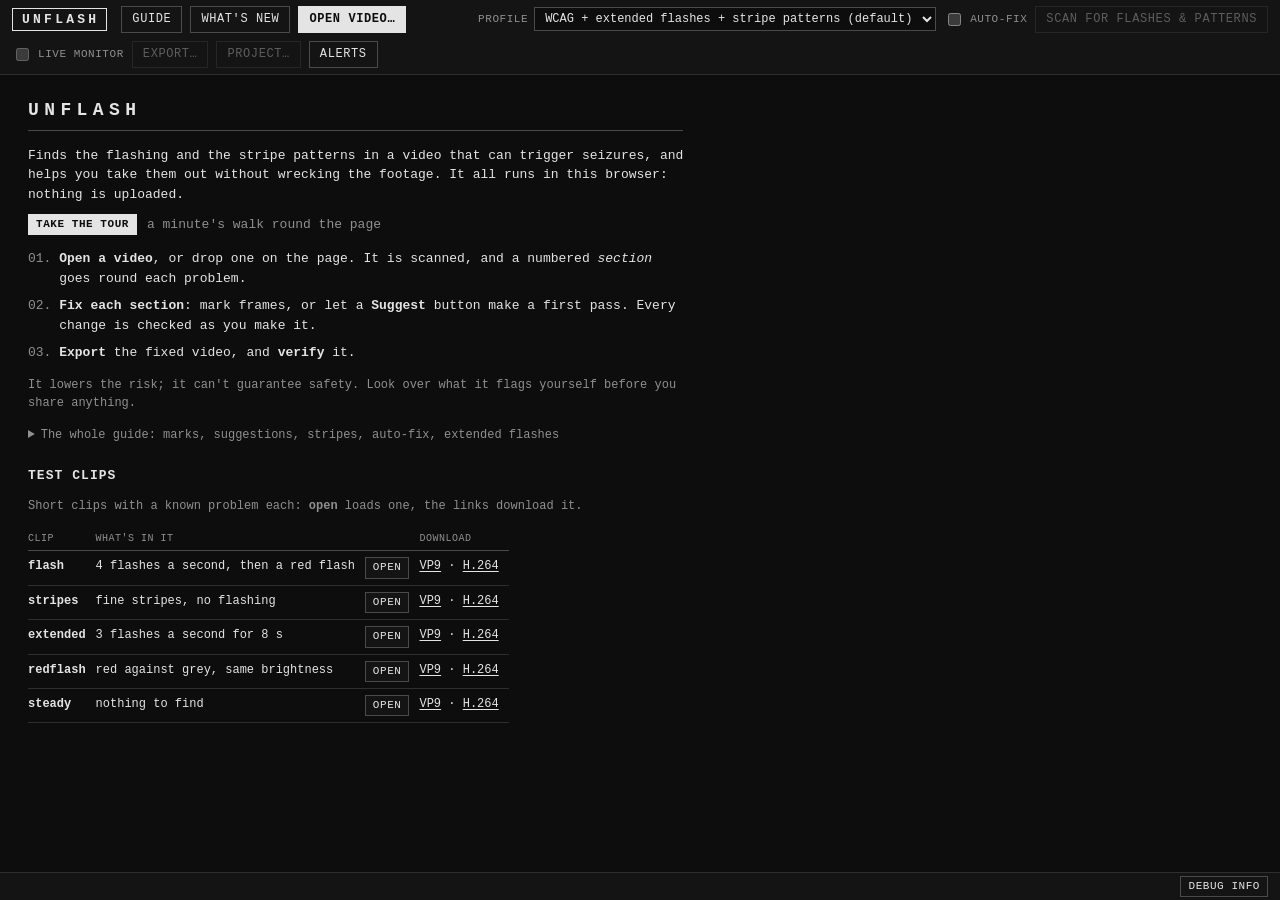
==== web/index.html @ 1942d2bd "Save as: the export's file name, and how to choose its folder Asked for a "save as", as in the origi" ====
<!DOCTYPE html>
<html lang="en">
<head>
<meta charset="utf-8">
<meta name="viewport" content="width=device-width, initial-scale=1">
<title>Unflash</title>
<link rel="icon" href="data:image/svg+xml,%3Csvg xmlns='http://www.w3.org/2000/svg' viewBox='0 0 16 16'%3E%3Crect width='16' height='16' fill='%230d0d0d'/%3E%3Cpath d='M9.5 1.5 4 9h3.5L6.5 14.5 12 7H8.5z' fill='%23e4e4e4'/%3E%3Cpath d='M2 14 14 2' stroke='%230d0d0d' stroke-width='3'/%3E%3Cpath d='M2 14 14 2' stroke='%23e4e4e4' stroke-width='1.2'/%3E%3C/svg%3E">
<link rel="stylesheet" href="style.css">
</head>
<body>
<header>
  <div class="brand" title="Unflash: WebGPU and WebAssembly">Unflash</div>
  <button id="btnHome" title="Show or hide the guide (it opens beside your work, and Esc closes it)">Guide</button>
  <button id="btnChanges" title="What has changed in Unflash, newest first">What's new<span id="changesDot" class="new-dot hidden"></span></button>
  <label class="filebtn primary"><input type="file" id="fileInput" autocomplete="off" accept="video/*,.mp4,.m4v,.mov,.mkv,.webm,.3gp">Open video…</label>
  <div id="videoInfo" class="video-info"></div>
  <div class="spacer"></div>
  <label class="profile-label">Profile
    <select id="profileSel" title="What counts as a problem. Extended flashes and hazardous stripe patterns are not WCAG failures, but they still affect some viewers.">
      <option value="wcag_ext">WCAG + extended flashes + stripe patterns (default)</option>
      <option value="wcag">Exact WCAG only</option>
      <option value="strict">Stricter than WCAG</option>
    </select>
  </label>
  <label class="toggle" title="When a video is opened: after the scan, also fix every section, export the result and check it, unattended. A starting point: it picks frames to remove by brightness alone and can drop a subtitle or an image that matters, so editing by hand gives better results."><input type="checkbox" id="autoToggle"> auto-fix</label>
  <button id="btnScan" disabled title="Decode every frame with WebCodecs and run the detector over it, as fast as the GPU goes">Scan for flashes &amp; patterns</button>
  <label class="toggle" title="Show the meter over the player: how much of the picture is flashing on the frame on screen"><input type="checkbox" id="liveToggle" disabled> live monitor</label>
  <button id="btnExport" disabled>Export…</button>
  <span class="alerts-wrap">
    <button id="btnProject" disabled title="Save the project (sections, marks, the scan) to a file, or load one">Project…</button>
    <div id="projectMenu" class="menu project-menu hidden">
      <p class="fps-note">Sections, marks and the scan are kept in this browser as you work, and come back when you open the same video here again. A project file keeps them anywhere: another browser or computer, or after this site's data is cleared.</p>
      <button id="btnProjectSave" class="small" title="Download the project as a file (JSON) you can load later">save a project file…</button>
      <label class="filebtn small" title="Load a project file saved for the open video: its sections and marks replace the ones here">load a project file…<input type="file" id="projectInput" autocomplete="off" accept=".json,application/json"></label>
      <p id="projectNote" class="fps-note"></p>
    </div>
  </span>
  <span class="alerts-wrap">
    <button id="btnAlerts" title="A beep, and if you like a system notification, when a long job (opening, scanning, preparing, exporting, verifying) finishes">Alerts</button>
    <div id="alertsMenu" class="menu alerts-menu hidden">
      <label class="toggle"><input type="checkbox" id="alertBeep"> beep when a job that ran for over</label>
      <div class="fps-row"><input type="number" id="alertAfter" min="0" max="7200" step="5"><span>seconds finishes</span></div>
      <label class="toggle"><input type="checkbox" id="alertNotify"> also a system notification while this tab is in the background</label>
      <p id="alertNote" class="fps-note"></p>
      <button id="btnAlertTest" class="small">test the beep</button>
    </div>
  </span>
</header>

<div id="banner" class="banner hidden"><div id="bannerText"></div><button id="btnCloseBanner" class="small">dismiss</button></div>

<div id="jobbar" class="jobbar hidden">
  <div class="jobname" id="jobName"></div>
  <div class="progress"><div class="bar" id="jobBar"></div></div>
  <div id="jobMsg" class="jobmsg"></div>
  <button id="btnCancelJob" class="small danger">cancel</button>
</div>

<div id="auto" class="auto hidden">
  <span class="auto-title" title="The unattended run: scan, fix every section, export, check the export">Auto-fix</span>
  <span id="autoSteps" class="auto-steps"></span>
  <span id="autoSummary" class="auto-summary"></span>
  <span class="spacer"></span>
  <a id="autoDownload" class="button primary hidden" download>Download fixed video</a>
  <button id="btnAutoStop" class="small danger hidden" title="Stop the run; every step can still be done by hand">stop</button>
  <button id="btnAutoRerun" class="small hidden" title="Scan again and redo the fixes under the current profile">run again</button>
</div>

<div id="timelineWrap" class="timeline-wrap hidden">
  <canvas id="timeline" height="64"></canvas>
  <div class="timeline-row">
    <div class="timeline-hint">Problems across the whole video: orange for general flashes, magenta for red ones, teal for stripe patterns; the thin trace is what the live monitor saw. Numbered boxes are sections; click one to open it. Drag on an empty stretch to add a section, or type times:</div>
    <span class="addsec">
      <input type="text" id="addStart" placeholder="start (e.g. 1:23.5)" size="12">
      <input type="text" id="addEnd" placeholder="end" size="12">
      <button id="btnAddSection" class="small">add section</button>
    </span>
  </div>
</div>

<main>
  <aside id="sections" class="hidden">
    <div class="side-head">
      <h2>Sections</h2>
      <button id="btnPrepareAll" class="small" title="Prepare every section that isn't prepared yet">prepare all</button>
      <button id="btnCheckAll" class="small" title="Re-run the instant check on every prepared section">check all</button>
      <button id="btnDeleteAll" class="small danger" title="Delete every section, including their marks">delete all</button>
    </div>
    <div id="sectionList" class="section-list"></div>
  </aside>

  <section id="stage" class="hidden">
    <div class="players">
      <div class="player-box" id="playerBox">
        <div class="player-head">
          <select id="playerSource" title="What the player shows: the open section with your marks applied, the same section as it is, or the whole video">
            <option value="edited">section, edited</option>
            <option value="original">section, original</option>
            <option value="video">whole video</option>
          </select>
          <label class="dim-toggle" title="Darken the pictures of the video: the player, the frames in the grid and the frame at full size. A courtesy, not a safeguard."><input type="checkbox" id="dimToggle" checked> dim</label>
          <span class="size-switch" title="Player size">
            <button class="small" data-size="s" title="small player">S</button><button class="small" data-size="m" title="medium player">M</button><button class="small" data-size="l" title="large player">L</button>
          </span>
          <span class="spacer"></span>
          <span id="liveVerdict" class="live-verdict idle">monitor off</span>
        </div>
        <div id="playerWarning" class="player-warning"></div>
        <div class="player-wrap">
          <video id="player" controls preload="metadata" playsinline></video>
          <canvas id="preview" class="hidden" width="640" height="360"></canvas>
          <div id="hud" class="hud hidden">
            <div class="hud-row"><span class="hud-label">flash area</span><div class="hud-bar"><div id="hudHaz" class="hud-fill"></div><div class="hud-mark" title="area threshold"></div></div><span id="hudHazText" class="hud-val">0%</span></div>
            <div class="hud-row"><span class="hud-label">red flash</span><div class="hud-bar"><div id="hudRed" class="hud-fill red"></div><div class="hud-mark"></div></div><span id="hudRedText" class="hud-val">0%</span></div>
            <div class="hud-row"><span class="hud-label">stripes</span><div class="hud-bar"><div id="hudPat" class="hud-fill pat"></div><div class="hud-mark" title="pattern area threshold"></div></div><span id="hudPatText" class="hud-val">0%</span></div>
            <div class="hud-row small"><span id="hudInfo"></span></div>
          </div>
        </div>
        <div id="previewBar" class="preview-bar hidden">
          <button id="btnPreviewPlay" class="small primary" title="Play the section in the player (from the selected frame, if one is selected)">▶ play</button>
          <button id="btnPreviewStop" class="small" title="Stop and go back to the section's first frame">■</button>
          <label class="toggle" title="Start again at the end"><input type="checkbox" id="previewLoop"> loop</label>
          <select id="previewSpeed" title="Playback speed">
            <option value="1">1×</option>
            <option value="0.5">½×</option>
            <option value="0.25">¼×</option>
          </select>
          <button id="btnPreviewSound" class="small sound-toggle" aria-pressed="false" title="Play the section's sound too (off to start with). Held frames are silent while they wait, as in the export.">sound off</button>
          <span id="previewInfo" class="preview-info"></span>
        </div>
      </div>
      <div class="chart-box">
        <div class="chart-head">
          <span id="chartTitle" class="chart-title"></span>
          <span class="spacer"></span>
          <span id="chartSpan" class="size-switch chart-span hidden" title="How much of the video the chart shows, around the playhead">
            <button class="small" data-span="10">10 s</button><button class="small" data-span="30">30 s</button><button class="small" data-span="120">2 min</button><button class="small" data-span="0">all</button>
          </span>
        </div>
        <div class="chart-wrap">
          <canvas id="chart" height="200"></canvas>
          <div id="chartTip" class="chart-tip hidden"></div>
        </div>
        <div class="chart-hint" id="chartHint">Open a video to see its flashing over time.</div>
      </div>
    </div>

    <section id="workspace" class="hidden">
      <div class="ws-head">
        <h2 id="wsTitle"></h2>
        <span id="wsVerdict" class="verdict"></span>
        <div class="spacer"></div>
        <span class="range-edit">
          <input type="text" id="secStart" size="10" title="section start">
          –
          <input type="text" id="secEnd" size="10" title="section end">
          <button id="btnApplyRange" class="small" title="Change this section's time range (resets preparation and marks)">apply range</button>
        </span>
        <button id="btnReprepare" class="small" title="Decode this section again under the current profile. Your marks are kept.">re-prepare</button>
        <button id="btnDeleteSection" class="small danger">delete section</button>
      </div>
      <div id="wsWarnings" class="ws-warnings hidden"></div>
      <div id="wsFindings" class="ws-findings hidden"></div>
      <div id="wsUnprepared" class="panel hidden">
        <p>This section isn't prepared yet. Preparing decodes its frames (plus a run-up and run-out) into memory so every edit can be checked instantly.</p>
        <button id="btnPrepare" class="primary">Prepare section</button>
      </div>
      <div id="wsBody" class="hidden">
        <div class="toolbar">
          <span class="group">
            <button id="btnSuggestLight" title="Propose removals that hold the brighter frames">Suggest: keep light</button>
            <button id="btnSuggestDark" title="Propose removals that hold the darker frames">Suggest: keep dark</button>
            <button id="btnSuggestFewest" title="Remove as few frames as it can: takes out whichever of the light or dark frames are fewer, then puts back as many flashes as the rules allow (no more than three a second, fewer if the profile still objects), and where a picture would still freeze for half a second or more, lets frames back in at a rate that cannot flash, checking each try">Suggest: fewest removals</button>
            <button id="btnSuggestBlend" title="Blend each flashing frame (whichever of the light or dark ones are fewer) with the frames either side of it, as little as passes the check and a little more: the contrast of the flash, from frame to frame, goes down, not the picture's, so what stays still stays sharp. Nothing is removed and the timing stays; removals in reach make way for it. (Turning the picture itself down towards grey would take away nearly all of it before a full-screen flash passed.)">Suggest: blend frames</button>
            <span class="split">
              <button id="btnSuggestFps" title="Thin the section to fewer pictures a second: starts at twice the rate that can never fail and steps down a tenth at a time until the check passes">Suggest: reduce FPS <span id="fpsShown" class="rate"></span></button>
              <button id="btnFpsMenu" class="split-arrow" title="Thin to a rate of your choosing">▾</button>
              <div id="fpsMenu" class="menu fps-menu hidden">
                <p id="fpsSearchNote" class="fps-note"></p>
                <label for="fpsInput">Or thin to exactly</label>
                <div class="fps-row">
                  <input type="text" id="fpsInput" inputmode="decimal" autocomplete="off" spellcheck="false">
                  <span class="fps-unit">pictures/s</span>
                  <button id="btnFpsExact" class="small" title="Thin to this rate and check it">thin</button>
                  <button id="btnFpsSafe" class="small" title="Fill in the fastest rate this profile cannot fail">safe rate</button>
                </div>
                <p id="fpsNote" class="fps-note"></p>
              </div>
            </span>
            <label class="sel-only" title="Only let the suggestion touch the frames you have selected"><input type="checkbox" id="suggestSelOnly"> selection only</label>
          </span>
          <span class="group">
            <button id="btnCheck" class="accent" title="Check the current marks now. Every edit is re-checked automatically as well.">Check safety</button>
            <label class="toggle" title="Re-check the section after every mark change"><input type="checkbox" id="autoCheck" checked> auto-check</label>
          </span>
          <span class="group">
            <button id="btnUndo" class="small" title="Undo the last change to this section's marks (Ctrl+Z)" disabled>↶ undo</button>
            <button id="btnRedo" class="small" title="Redo (Ctrl+Shift+Z or Ctrl+Y)" disabled>↷ redo</button>
            <button id="btnClearEdits" class="small" title="Take off every R, F, E and B mark in this section. K marks stay (select frames and press U to take those off).">clear all marks</button>
          </span>
          <span class="group hidden" id="blendWrap">
            <label class="toggle" title="How far the frames marked B are blended with the frames either side of them: at 100% a flash is gone (a crossfade between its neighbours); less leaves some of it, and more of what it shows. The check, the section player and the export all use this.">blend <input type="range" id="blendStrength" min="5" max="100" step="5" value="80"> <span id="blendValue" class="rate">80%</span></label>
            <span id="blendNote" class="rate"></span>
          </span>
          <span class="group hidden" id="softenWrap">
            <label class="toggle" title="Blur the frames where a hazardous stripe pattern was found, just enough to take it under the threshold. The check and the export apply the same blur."><input type="checkbox" id="softenToggle"> soften stripes</label>
            <span id="softenNote" class="rate"></span>
          </span>
        </div>
        <div class="grid-head">
          <h3>Frames <span id="frameCount"></span></h3>
          <span class="size-switch thumb-size" title="Thumbnail size (they are the detector's small copies: view frame shows one at full size)">
            <button data-thumb="s" class="small">S</button><button data-thumb="m" class="small">M</button><button data-thumb="l" class="small">L</button><button data-thumb="xl" class="small">XL</button>
          </span>
          <div class="legend">
            <span class="chip removed" title="Removed. The badge says which frame shows in its place.">removed</span>
            <span class="chip extended" title="Held on screen for 1 second">held 1s</span>
            <span class="chip kept" title="Marked keep: the suggestions never remove or blend it (a subtitle, an image that matters)">keep</span>
            <span class="chip blended" title="Blended with the frames either side of it (the flash toned down, nothing removed); the thumbnail shows the result">blended</span>
            <span class="chip flagged">in flash event</span>
            <span class="chip flagged-red">in red-flash event</span>
            <span class="chip flagged-ext" title="Inside an extended flash: flashing at the limit rate for 5 seconds or more">in extended flash</span>
            <span class="chip flagged-pat" title="Inside a hazardous stripe pattern">stripes</span>
            <span class="chip soft" title="Blurred by the soften-stripes option; the thumbnail shows roughly how much">softened</span>
            <span class="chip selected">selected</span>
          </div>
          <div class="grid-actions">
            <button id="btnMarkRemoved" class="small" title="Remove the selected frames and show the kept frame before them instead">R: remove, show previous</button>
            <button id="btnMarkRemovedNext" class="small" title="Remove the selected frames and show the kept frame after them instead">F: remove, show next</button>
            <button id="btnMarkExtended" class="small">E: hold for 1 second</button>
            <button id="btnMarkKeep" class="small" title="Keep the selected frames: the suggestions leave them alone">K: keep</button>
            <button id="btnMarkBlend" class="small" title="Lower the contrast of the selected frames: blend them with the frames either side of them (by the blend strength above), which takes a flash down without taking a frame out">B: blend</button>
            <button id="btnUnmark" class="small">U: unmark</button>
            <button id="btnViewFrame" class="small" title="The selected frame at full size, decoded from the file, to read a subtitle or look closer (also Z, or double-click a frame). ← → step through the frames.">view frame (Z)</button>
            <button id="btnSelectUnsafe" class="small danger hidden" title="Select the frames inside whatever is still failing">select unsafe frames</button>
          </div>
        </div>
        <div class="grid-hint">Click to select · shift-click for everything in between · ctrl-click adds or removes one · Esc clears · <b>double-click</b> (or <b>Z</b>) shows a frame at full size, decoded from the file, to read a subtitle; S to XL above make the thumbnails bigger. <b>R</b> removes a frame and shows the one before it, <b>F</b> shows the one after, <b>E</b> holds a frame for a second, <b>K</b> keeps it out of the suggestions' reach, <b>B</b> blends it with the frames either side (the flash toned down, nothing removed); press the same key again to take the mark off (<b>U</b> clears every mark). <b>Ctrl+Z</b> undoes. Every change is checked as you make it, and <b>▶ play</b> shows it.</div>
        <div id="frameGrid" class="frame-grid" tabindex="0"></div>
      </div>
    </section>
  </section>

  <section id="welcome">
    <button id="btnCloseGuide" class="small guide-close" title="Close the guide (Esc)">close guide ✕</button>
    <div id="newsCard" class="news-card hidden">
      <h2>What's new since you were last here</h2>
      <div id="newsList" class="changes-list"></div>
      <div class="news-actions"><button id="btnNewsSeen" class="small primary">Got it</button><button id="btnNewsAll" class="small">everything that changed</button></div>
    </div>
    <h1>Unflash</h1>
    <p class="lead">Finds the flashing and the stripe patterns in a video that can trigger seizures, and helps you take them out without wrecking the footage. It all runs in this browser: nothing is uploaded.</p>
    <p class="tour-offer"><button id="btnTour" class="small primary">Take the tour</button><span>a minute's walk round the page</span></p>
    <div id="guideScreen" class="guide-screen">
      <h2>The screen, part by part</h2>
      <div id="guideParts"></div>
      <h3>Keys</h3>
      <table class="keys">
        <tr><td><kbd>R</kbd> <kbd>F</kbd></td><td>remove the selected frames: the frame before (R) or after (F) shows in their place</td></tr>
        <tr><td><kbd>E</kbd></td><td>hold a frame on screen a second</td></tr>
        <tr><td><kbd>K</kbd></td><td>keep: the suggestions leave it alone</td></tr>
        <tr><td><kbd>B</kbd></td><td>blend with the frames either side</td></tr>
        <tr><td><kbd>U</kbd></td><td>take every mark off (the same key again takes that one off)</td></tr>
        <tr><td><kbd>Z</kbd>, double-click</td><td>the frame at full size</td></tr>
        <tr><td><kbd>←</kbd> <kbd>→</kbd></td><td>step through the frames (with Shift, ten at a time)</td></tr>
        <tr><td><kbd>Ctrl</kbd>+<kbd>Z</kbd></td><td>undo; with Shift (or <kbd>Ctrl</kbd>+<kbd>Y</kbd>), redo</td></tr>
        <tr><td><kbd>Ctrl</kbd>+<kbd>A</kbd></td><td>in the frames, select them all</td></tr>
        <tr><td><kbd>Esc</kbd></td><td>close the full-size frame or this guide; clear the selection</td></tr>
      </table>
    </div>
    <ol class="steps">
      <li><b>Open a video</b>, or drop one on the page. It is scanned, and a numbered <i>section</i> goes round each problem.</li>
      <li><b>Fix each section</b>: mark frames, or let a <b>Suggest</b> button make a first pass. Every change is checked as you make it.</li>
      <li><b>Export</b> the fixed video, and <b>verify</b> it.</li>
    </ol>
    <p class="disclaimer">It lowers the risk; it can't guarantee safety. Look over what it flags yourself before you share anything.</p>
    <details id="guideMore" class="guide-more">
      <summary>The whole guide: marks, suggestions, stripes, auto-fix, extended flashes</summary>
      <ol>
        <li><b>Open a video</b> (MP4, MOV, MKV or WebM), or drop one anywhere on the page. It is scanned straight away: every frame is decoded and pushed through the detector as fast as your GPU allows, and Unflash puts a numbered <i>section</i> around every problem it finds.</li>
        <li><b>Open a section</b> (in the list on the left, or on the timeline). It prepares itself: its frames are decoded so every change can be checked the instant you make it. <b>Mark frames</b>: <b>R</b> removes a frame and shows the one before it in its place, <b>F</b> the one after, <b>E</b> holds a frame for a second, <b>B</b> blends it with the frames either side of it (the flash is toned down, not taken out). Press the same key again to take the mark off. <b>Ctrl+Z</b> undoes.</li>
        <li><b>Suggest</b> gives you a first pass to work from. <b>Keep dark</b> and <b>keep light</b> remove the frames that make the flashing, <b>fewest removals</b> as few of them as the rules allow (and where a picture would freeze for a while, lets frames back in at a rate that can't flash); <b>blend frames</b> removes nothing: it blends them with the frames around them, which lowers the contrast of the flash from frame to frame, not the picture's (turning the picture itself towards grey would take nearly all of it away before a full-screen flash passed), as little as passes; <b>reduce FPS</b> thins the section, starting at twice the rate that can never fail and stepping down until the check passes. They choose by brightness alone, so look at what they did: they can take out a line of subtitles or an image that matters. Mark such frames <b>K</b> (keep) first and the suggestions work around them.</li>
        <li><b>Watch it.</b> With a section open, the player plays that section with your marks applied, exactly as the export will render it; switch it to <i>original</i> to compare. It is small and dimmed to begin with (the size buttons and the dim switch are above it).</li>
        <li><b>Stripe patterns</b> (fine gratings, more than five light–dark pairs, high contrast, a quarter of the screen or more) can't be removed a frame at a time: tick <b>soften stripes</b> and the frames that carry them are blurred just enough, and only where the stripes are.</li>
        <li><b>Export</b> writes the fixed video (only the stretches around the sections are re-encoded) and <b>Verify</b> scans it again.</li>
        <li><b>Auto-fix</b> (off unless you tick it in the header) does all of this unattended: the fewest removals, else keep dark, then keep light, then reduce FPS on every section, then the export and its check. Treat what it makes as a starting point; hand editing gives better results.</li>
        <li><b>Live monitor</b> puts a meter over the player: how much of the picture is flashing on the frame on screen.</li>
      </ol>
      <p class="note-extended"><b>Extended flashes</b> are 5 seconds or more of flashing that meets every WCAG failure condition except the rate: it runs <i>at</i> the permitted speed (3 flashes/s) instead of above it. WCAG lets that through, but UK broadcast guidance doesn't and it does affect some viewers, so the default profile flags them as ordinary sections. Pick <i>Exact WCAG only</i> to ignore them. <i>Stricter than WCAG</i> already fails at that speed.</p>
      <p class="disclaimer">The pattern test covers regular stripes and gratings (the case broadcast guidance names), not every texture that could affect someone, and sensitivity differs from one person to the next.</p>
    </details>
    <h2 class="clips-head">Test clips</h2>
    <p class="clips-intro">Short clips with a known problem each: <b>open</b> loads one, the links download it.</p>
    <table class="clips">
      <tr><th>clip</th><th>what's in it</th><th></th><th title="Most browsers decode H.264; Chromium builds without proprietary codecs only VP9. Each clip is 640×360 at 30 fps, with a tone on the sound track, made by tests/media/gen_e2e.py in the repository.">download</th></tr>
      <tr><td><b>flash</b></td><td title="A slow pan, then 4 flashes a second over the whole picture from 3.0 to 5.5 s and a red flash from 7.0 to 8.5 s: two WCAG failures, one section">4 flashes a second, then a red flash</td><td><button class="small" data-clip="flash.mp4">open</button></td><td><a href="clips/flash.mp4" download>VP9</a> · <a href="clips/flash_h264.mp4" download>H.264</a></td></tr>
      <tr><td><b>stripes</b></td><td title="The pan, then fine vertical stripes from 2 to 6 s and diagonal ones from 6 to 9 s: no flashing at all, one stripe-pattern section">fine stripes, no flashing</td><td><button class="small" data-clip="stripes.mp4">open</button></td><td><a href="clips/stripes.mp4" download>VP9</a> · <a href="clips/stripes_h264.mp4" download>H.264</a></td></tr>
      <tr><td><b>extended</b></td><td title="3 flashes a second for 8 s: passes WCAG, flagged as an extended flash by the default profile">3 flashes a second for 8 s</td><td><button class="small" data-clip="extended.mp4">open</button></td><td><a href="clips/extended.mp4" download>VP9</a> · <a href="clips/extended_h264.mp4" download>H.264</a></td></tr>
      <tr><td><b>redflash</b></td><td title="The pan, then saturated red swapped for a grey of the same brightness 5 times a second from 2 s: no brightness flash at all, one red-flash failure">red against grey, same brightness</td><td><button class="small" data-clip="redflash.mp4">open</button></td><td><a href="clips/redflash.mp4" download>VP9</a> · <a href="clips/redflash_h264.mp4" download>H.264</a></td></tr>
      <tr><td><b>steady</b></td><td title="The pan alone: nothing to find">nothing to find</td><td><button class="small" data-clip="steady.mp4">open</button></td><td><a href="clips/steady.mp4" download>VP9</a> · <a href="clips/steady_h264.mp4" download>H.264</a></td></tr>
    </table>
    <p id="support" class="support"></p>
  </section>
</main>

<div id="frameViewer" class="viewer hidden" role="dialog" aria-label="Frame at full size">
  <div class="viewer-box">
    <div class="viewer-bar"><span id="viewerInfo"></span><span class="spacer"></span><button id="btnCloseViewer" class="small">close (Esc)</button></div>
    <canvas id="viewerCanvas"></canvas>
    <div class="viewer-hint">← → step (shift: ten at a time) · R F E K U mark this frame · Esc closes. Decoded from the file at full size; while you step, a new picture shows at most every 0.4 s, so stepping through flashing does not flash.</div>
  </div>
</div>

<div id="exportModal" class="modal hidden">
  <div class="modal-box">
    <h2>Export edited video</h2>
    <div id="exportSummary" class="scrollbox"></div>
    <label title="The format the video is saved in. Every choice exports the same edits; they differ in where the file plays, how big it is, and whether the parts you did not edit can be copied as they are.">Video format
      <select id="exportCodec"></select>
    </label>
    <p id="exportFormatNote" class="hint"></p>
    <label title="Higher keeps the re-encoded frames closer to the original and makes a bigger file">Quality <input type="range" id="exportQuality" min="1" max="10" value="7"> <span id="exportQualityText">7</span> <span class="hint">(higher: closer to the original, bigger file)</span></label>
    <p id="exportPlan" class="hint"></p>
    <p id="exportSize" class="hint"></p>
    <label class="export-name" title="The name the export is saved under (an .mp4 file)">Save as <input type="text" id="exportName" spellcheck="false" autocomplete="off"></label>
    <p id="exportWhere" class="hint"></p>
    <div class="modal-actions">
      <button id="btnDoExport" class="primary">Export</button>
      <button id="btnVerifyExport" disabled>Verify exported file</button>
      <a id="exportDownload" class="button hidden" download>Download</a>
      <label class="button small filebtn" title="Check a file you saved earlier, an export of this video say: every frame of it is scanned with the current profile">verify a saved file…<input type="file" id="verifyFileInput" autocomplete="off" accept="video/mp4,video/quicktime,video/webm,video/x-matroska,.mp4,.mov,.mkv,.webm" hidden></label>
      <button id="btnCloseExport" class="small">close</button>
    </div>
    <div id="exportResult" class="scrollbox"></div>
  </div>
</div>

<div id="changesModal" class="modal hidden">
  <div class="modal-box changes-box">
    <h2>What's new in Unflash</h2>
    <p class="hint">Newest first. The ones marked new came after your last visit.</p>
    <div id="changesList" class="changes-list scrollbox"></div>
    <div class="modal-actions"><span class="spacer"></span><button id="btnCloseChanges">Close</button></div>
  </div>
</div>

<div id="debugModal" class="modal hidden">
  <div class="modal-box">
    <h2>Debug info</h2>
    <p id="debugNote" class="hint"></p>
    <textarea id="debugText" class="debug-text" readonly spellcheck="false"></textarea>
    <div class="modal-actions"><button id="btnDebugCopy" class="primary">Copy</button><a id="btnDebugSave" class="button" download="unflash-debug.txt" href="#">Save as a file</a><span class="spacer"></span><button id="btnCloseDebug">Close</button></div>
  </div>
</div>

<footer class="status"><div id="status" class="status-parts"></div><button id="btnDebug" class="small" title="What this browser, its GPU and the open video are, and how long each job took (the last scan step by step), as text to paste into a message to whoever is helping. No file names.">debug info</button></footer>
<div id="toast" class="toast hidden"></div>

<script type="module" src="app.js"></script>
</body>
</html>
---- web/style.css ----
/* Unflash, in the manner of an edit controller: fixed-width type, square
   rules, keys that light when they are on, and colour only where it means
   something (what the detector found, pass or fail, the selection). The
   greys are neutral, as a grading suite's surround is, so that nothing
   around the picture tints how it looks. The canvases (app.js) draw with
   these same colours. */
:root {
  color-scheme: dark;
  --bg: #0d0d0d; --bg2: #141414; --bg3: #1e1e1e; --line: #2e2e2e; --line2: #4a4a4a;
  --fg: #e4e4e4; --fg2: #8f8f8f; --lit: #e4e4e4; --lit-fg: #0d0d0d;
  /* what the detector found, and what a mark does */
  --flash: #e8a33c; --red: #e04fb0; --pat: #3fc1c9; --ext: #7f9bff; --held: #4f8cff; --blend: #a782ff; --sel: #ffd84f;
  /* tallies */
  --ok: #3dbb6a; --bad: #e0503f; --warn: #e8a33c;
  --mono: ui-monospace, "SF Mono", SFMono-Regular, Menlo, Consolas, "Liberation Mono", "DejaVu Sans Mono", monospace;
}
* { box-sizing: border-box; }
html, body { margin: 0; height: 100%; background: var(--bg); color: var(--fg); font: 13px/1.5 var(--mono); }
body { display: flex; flex-direction: column; min-height: 100vh; }
::selection { background: var(--fg); color: var(--bg); }
h1, h2, h3 { text-transform: uppercase; letter-spacing: .08em; font-weight: 700; }
a { color: var(--fg); text-underline-offset: 2px; }
a:hover { color: #fff; }
code { background: var(--bg3); padding: 0 3px; }
:focus-visible { outline: 2px solid var(--fg); outline-offset: 1px; }
.hidden { display: none !important; }
.spacer { flex: 1; }

/* ---- keys ---- */
button, .button, .filebtn { background: var(--bg2); color: var(--fg); border: 1px solid var(--line2); border-radius: 0; padding: 4px 10px; cursor: pointer; font: inherit; font-size: 12px; line-height: 1.4; text-transform: uppercase; letter-spacing: .05em; text-decoration: none; display: inline-block; }
button:hover, .button:hover, .filebtn:hover { background: var(--bg3); border-color: var(--fg2); }
button:active, .button:active, .filebtn:active { background: var(--lit); color: var(--lit-fg); border-color: var(--lit); }
button:disabled { opacity: .35; cursor: default; }
button:disabled:hover { background: var(--bg2); border-color: var(--line2); }
/* a lit key: the thing to press next */
button.primary, .button.primary, .filebtn.primary { background: var(--lit); color: var(--lit-fg); border-color: var(--lit); font-weight: 700; }
button.primary:hover, .button.primary:hover, .filebtn.primary:hover { background: #fff; border-color: #fff; }
button.accent { border-color: var(--ok); color: var(--ok); }
button.accent:hover { background: var(--ok); color: var(--lit-fg); }
button.danger { color: var(--bad); }
button.small, .filebtn.small { padding: 2px 7px; font-size: 11px; }
.filebtn input { display: none; }
select, input[type=text], input[type=number] { background: var(--bg); color: var(--fg); border: 1px solid var(--line2); border-radius: 0; padding: 3px 6px; font: inherit; font-size: 12px; }
input[type=checkbox], input[type=range] { accent-color: var(--fg); }
label.profile-label, label.toggle, label.sel-only, label.dim-toggle { display: inline-flex; align-items: center; gap: 6px; color: var(--fg2); }
header > label.profile-label, header > label.toggle { text-transform: uppercase; letter-spacing: .05em; font-size: 11px; }

/* ---- the header: a nameplate, then the controls ---- */
header { display: flex; align-items: center; gap: 8px; padding: 6px 12px; background: var(--bg2); border-bottom: 1px solid var(--line); flex-wrap: wrap; }
.brand { font-weight: 700; font-size: 13px; letter-spacing: .25em; text-transform: uppercase; padding: 1px 7px 1px 9px; border: 1px solid var(--fg); margin-right: 6px; }
.video-info { color: var(--fg2); font-size: 11px; max-width: 34vw; overflow: hidden; text-overflow: ellipsis; white-space: nowrap; }
.banner { background: #1d0c0a; border-bottom: 1px solid var(--bad); border-left: 4px solid var(--bad); padding: 7px 12px; display: flex; gap: 10px; align-items: center; }
.banner.info { background: var(--bg3); border-color: var(--line2); }

/* ---- a job under way, and an unattended run ---- */
.jobbar { display: flex; align-items: center; gap: 12px; padding: 5px 12px; background: var(--bg2); border-bottom: 1px solid var(--line); }
.jobname { font-weight: 700; font-size: 12px; text-transform: uppercase; letter-spacing: .05em; }
.progress { flex: 1; height: 9px; background: var(--bg); border: 1px solid var(--line2); }
.progress .bar { height: 100%; width: 0; background: var(--fg); transition: width .15s; }
.jobmsg { color: var(--fg2); font-size: 11px; min-width: 200px; }
.auto { display: flex; align-items: center; gap: 10px; padding: 5px 12px; background: var(--bg2); border-bottom: 1px solid var(--line); flex-wrap: wrap; }
.auto-title { font-weight: 700; text-transform: uppercase; letter-spacing: .05em; font-size: 12px; }
.auto-steps { display: inline-flex; gap: 6px; flex-wrap: wrap; }
.auto-step { display: inline-flex; align-items: center; gap: 5px; font-size: 11px; padding: 0 6px; border: 1px solid var(--line2); color: var(--fg2); }
.auto-step b { color: var(--fg); font-weight: 700; text-transform: uppercase; }
.auto-step.running { border-color: var(--fg); color: var(--fg); }
.auto-step.running b::after { content: '…'; }
.auto-step.done { border-color: var(--ok); color: var(--ok); }
.auto-step.done b { color: var(--ok); }
.auto-step.failed { border-color: var(--bad); color: var(--bad); }
.auto-step.failed b { color: var(--bad); }
.auto-step.stopped { border-color: var(--warn); color: var(--warn); }
.auto-step.skipped { opacity: .6; }
.auto-summary { color: var(--fg2); font-size: 11px; }

/* ---- the timeline ---- */
.timeline-wrap { padding: 6px 12px 4px; background: var(--bg2); border-bottom: 1px solid var(--line); }
#timeline { width: 100%; height: 64px; display: block; background: var(--bg); border: 1px solid var(--line2); cursor: crosshair; }
.timeline-row { display: flex; gap: 12px; align-items: center; margin-top: 5px; }
.timeline-hint { color: var(--fg2); font-size: 11px; flex: 1; }
.addsec { display: flex; gap: 6px; align-items: center; }

/* ---- the sections, listed like an edit list ---- */
main { display: flex; flex: 1; min-height: 0; }
aside#sections { width: 264px; border-right: 1px solid var(--line); background: var(--bg2); display: flex; flex-direction: column; }
.side-head { display: flex; align-items: center; gap: 6px; padding: 7px 10px; border-bottom: 1px solid var(--line); flex-wrap: wrap; }
.side-head h2 { font-size: 12px; margin: 0; flex: 1; }
.section-list { overflow: auto; flex: 1; }
.sec-item, .sec-whole { padding: 6px 10px 6px 12px; border-bottom: 1px solid var(--line); cursor: pointer; }
.sec-item:hover, .sec-whole:hover { background: var(--bg3); }
.sec-item.current, .sec-whole.current { background: var(--bg3); box-shadow: inset 3px 0 0 var(--fg); }
.sec-item .sec-title, .sec-whole .sec-title { font-weight: 700; display: flex; gap: 8px; align-items: center; }
.sec-item .sec-times, .sec-whole .sec-times { color: var(--fg2); font-size: 11px; font-variant-numeric: tabular-nums; }
.sec-whole .sec-title { color: var(--fg); text-transform: uppercase; letter-spacing: .05em; font-size: 12px; }
/* tags: a word in a box, in the colour of what it says */
.badge { display: inline-block; font-size: 10px; line-height: 1.5; padding: 0 5px; border: 1px solid var(--line2); color: var(--fg2); text-transform: uppercase; letter-spacing: .05em; font-weight: 400; }
.badge.safe { border-color: var(--ok); color: var(--ok); }
.badge.unsafe { border-color: var(--bad); color: var(--bad); }
.badge.ext, .badge.kind-extended { border-color: var(--ext); color: var(--ext); }
.badge.stale { border-color: var(--warn); color: var(--warn); }
.badge.kind-flash { border-color: var(--flash); color: var(--flash); }
.badge.kind-red { border-color: var(--red); color: var(--red); }
.badge.kind-pattern, .badge.pat { border-color: var(--pat); color: var(--pat); }

/* ---- the player and the chart ---- */
#stage { flex: 1; display: flex; flex-direction: column; min-width: 0; overflow: auto; }
.players { display: flex; gap: 12px; padding: 12px 12px 0; align-items: flex-start; }
/* the player is small to begin with (S, M, L; the original tool caps it at 560 px) */
.player-box { flex: 0 0 auto; width: var(--player-w, 480px); max-width: 100%; }
.size-switch { display: inline-flex; gap: 0; color: var(--fg2); }
.size-switch button { margin-left: -1px; padding: 1px 7px; }
.size-switch button.on { background: var(--lit); color: var(--lit-fg); border-color: var(--lit); position: relative; }
.player-warning { font-size: 11px; color: var(--warn); margin: 0 0 4px; min-height: 1.5em; }
.player-warning.ok { color: var(--ok); }
#preview { width: 100%; height: auto; max-height: 42vh; object-fit: contain; display: block; background: black; }
#preview.dim { filter: brightness(.45); }
.preview-bar { display: flex; gap: 8px; align-items: center; margin-top: 5px; flex-wrap: wrap; font-size: 11px; color: var(--fg2); }
.sound-toggle[aria-pressed="true"] { background: var(--lit); color: var(--lit-fg); border-color: var(--lit); }
/* (no sound to be had: not lit, whatever the setting, so that it doesn't read as on) */
.sound-toggle.warn, .sound-toggle.warn[aria-pressed="true"] { background: var(--bg2); border-color: var(--warn); color: var(--warn); }
.preview-info { font-variant-numeric: tabular-nums; }
.player-head { display: flex; gap: 10px; align-items: center; color: var(--fg2); font-size: 11px; margin-bottom: 4px; }
.player-wrap { position: relative; background: black; border: 1px solid var(--line); }
#player { width: 100%; max-height: 42vh; display: block; background: black; }
#player.dim { filter: brightness(.45); }
.hud { position: absolute; left: 8px; top: 8px; background: rgba(0, 0, 0, .82); border: 1px solid var(--line2); padding: 5px 8px; min-width: 240px; font-size: 11px; pointer-events: none; }
.hud-row { display: flex; align-items: center; gap: 8px; margin: 2px 0; }
.hud-row.small { color: var(--fg2); font-size: 10px; }
.hud-label { width: 76px; color: var(--fg2); text-transform: uppercase; }
.hud-bar { flex: 1; height: 7px; background: var(--bg3); position: relative; overflow: hidden; }
.hud-fill { height: 100%; width: 0; background: var(--flash); }
.hud-fill.red { background: var(--red); }
.hud-fill.pat { background: var(--pat); }
.hud-mark { position: absolute; left: 50%; top: 0; bottom: 0; width: 1px; background: var(--fg); opacity: .7; }
.hud-val { width: 40px; text-align: right; font-variant-numeric: tabular-nums; }
.live-verdict { font-weight: 700; padding: 0 7px; border: 1px solid var(--line2); text-transform: uppercase; letter-spacing: .04em; font-size: 10px; }
.live-verdict.idle { color: var(--fg2); }
.live-verdict.ok { border-color: var(--ok); color: var(--ok); }
.live-verdict.warn { border-color: var(--warn); color: var(--warn); }
/* (outlined: it changes with the video, so no lit block to blink on and off) */
.live-verdict.bad { border-color: var(--bad); color: var(--bad); }
.chart-box { flex: 1; min-width: 0; }
.chart-head { display: flex; align-items: center; gap: 8px; min-height: 22px; margin-bottom: 4px; }
.chart-title { color: var(--fg); font-size: 11px; font-weight: 700; text-transform: uppercase; letter-spacing: .05em; }
.chart-span button { padding: 1px 7px; }
.chart-wrap { position: relative; }
#chart { width: 100%; height: 200px; display: block; background: var(--bg); border: 1px solid var(--line2); cursor: pointer; }
.chart-tip { position: absolute; top: 4px; pointer-events: none; background: var(--bg2); border: 1px solid var(--line2); padding: 2px 7px; font-size: 10px; color: var(--fg); white-space: nowrap; }
.chart-tip.hidden { display: none; }
.chart-hint { color: var(--fg2); font-size: 11px; margin-top: 4px; }
.chart-hint .found-none { color: var(--ok); font-weight: 700; }

/* ---- a section ---- */
#workspace { padding: 10px 12px 20px; }
.ws-head { display: flex; align-items: center; gap: 10px; flex-wrap: wrap; }
.ws-head h2 { font-size: 13px; margin: 0; }
/* the verdict: a tally, lit red while the section fails */
.verdict { font-weight: 700; padding: 1px 8px; border: 1px solid var(--line2); text-transform: uppercase; letter-spacing: .04em; font-size: 11px; }
.verdict.safe { background: var(--ok); border-color: var(--ok); color: var(--lit-fg); }
.verdict.unsafe { background: var(--bad); border-color: var(--bad); color: var(--lit-fg); }
.verdict.ext { border-color: var(--ext); color: var(--ext); }
.verdict.pat { border-color: var(--pat); color: var(--pat); }
.range-edit { display: inline-flex; gap: 6px; align-items: center; }
.ws-warnings { margin: 8px 0; padding: 7px 10px; background: var(--bg2); border: 1px solid var(--warn); font-size: 12px; white-space: pre-line; }
.panel { margin-top: 10px; padding: 12px; background: var(--bg2); border: 1px solid var(--line); }
.toolbar { display: flex; gap: 14px; align-items: center; flex-wrap: wrap; margin: 10px 0; }
.toolbar .group { display: inline-flex; gap: 6px; align-items: center; flex-wrap: wrap; }
.split { position: relative; display: inline-flex; }
.split-arrow { border-left: none; padding: 4px 8px; }
.rate { color: var(--fg2); font-size: 11px; }
.menu { position: absolute; top: 100%; left: 0; z-index: 20; background: var(--bg2); border: 1px solid var(--line2); padding: 8px; min-width: 260px; }
.fps-row { display: flex; gap: 6px; align-items: center; margin-top: 4px; }
.alerts-wrap { position: relative; display: inline-flex; }
.alerts-menu { left: auto; right: 0; width: 300px; display: flex; flex-direction: column; gap: 6px; }
.alerts-menu.hidden { display: none; }
.project-menu { left: auto; right: 0; width: 320px; display: flex; flex-direction: column; gap: 8px; align-items: flex-start; }
.project-menu.hidden { display: none; }
.project-menu .fps-note { margin: 0; }
.alerts-menu label.toggle { display: flex; align-items: flex-start; }
.alerts-menu input[type=number] { width: 80px; }
.alerts-menu button { align-self: flex-start; }
.fps-note { color: var(--fg2); font-size: 11px; margin: 6px 0 0; }
.ws-findings { margin: 6px 0 8px; display: flex; flex-direction: column; gap: 6px; }
.ws-findings.hidden { display: none; }
.finding { background: var(--bg2); border: 1px solid var(--line); border-left: 4px solid var(--flash); padding: 5px 10px; font-size: 12px; color: var(--fg); }
.finding.red { border-left-color: var(--red); }
.finding.extended { border-left-color: var(--ext); }
.finding.pattern { border-left-color: var(--pat); }
.finding .how { color: var(--fg2); font-size: 11px; margin-top: 2px; }
.finding button { margin-left: 8px; }

/* ---- the frames ---- */
.grid-head { display: flex; align-items: center; gap: 12px; flex-wrap: wrap; margin-top: 8px; }
.grid-head h3 { font-size: 12px; margin: 0; }
.legend { display: flex; gap: 6px; flex-wrap: wrap; }
.chip { font-size: 10px; padding: 0 6px; border: 1px solid var(--line2); color: var(--fg2); text-transform: uppercase; letter-spacing: .04em; }
.chip.removed { border-color: var(--bad); color: var(--bad); }
.chip.extended { border-color: var(--held); color: var(--held); }
.chip.flagged { border-color: var(--flash); color: var(--flash); }
.chip.flagged-red { border-color: var(--red); color: var(--red); }
.chip.flagged-pat { border-color: var(--pat); color: var(--pat); }
.chip.flagged-ext { border-color: var(--ext); color: var(--ext); }
.chip.soft { border-color: var(--pat); color: var(--pat); border-style: dashed; }
.chip.selected { border-color: var(--sel); color: var(--sel); }
.chip.kept { border-color: var(--ok); color: var(--ok); }
.chip.blended { border-color: var(--blend); color: var(--blend); }
.grid-actions { display: flex; gap: 6px; margin-left: auto; flex-wrap: wrap; }
.grid-hint { color: var(--fg2); font-size: 11px; margin: 6px 0; }
.frame-grid { display: grid; grid-template-columns: repeat(auto-fill, minmax(var(--thumb-min, 146px), 1fr)); gap: 6px; outline: none; }
.thumb-size button { padding: 1px 7px; }
.frame { position: relative; border: 2px solid transparent; background: var(--bg2); cursor: pointer; user-select: none; }
.frame canvas { width: 100%; display: block; image-rendering: auto; }
/* dimmed as the player is (its dim switch): a grid of flashing frames is bright, and they appear as they scroll into view */
.frame-grid.dim .frame canvas { filter: brightness(.45); }
.frame .fno { position: absolute; left: 3px; top: 3px; font-size: 10px; background: rgba(0, 0, 0, .75); padding: 0 4px; }
.frame .ft { position: absolute; right: 3px; bottom: 3px; font-size: 10px; background: rgba(0, 0, 0, .75); padding: 0 4px; color: var(--fg2); }
.frame .fb { position: absolute; left: 3px; bottom: 3px; font-size: 10px; padding: 0 4px; background: var(--bad); color: var(--lit-fg); }
.frame.flagged { box-shadow: inset 0 0 0 2px var(--flash); }
.frame.flagged-red { box-shadow: inset 0 0 0 2px var(--red); }
.frame.flagged-pat { box-shadow: inset 0 0 0 2px var(--pat); }
.frame.flagged-ext { box-shadow: inset 0 0 0 2px var(--ext); }
.frame.soft .fno::after { content: " ~"; color: var(--pat); }
.frame.removed { border-color: var(--bad); }
.frame.removed canvas { opacity: .45; }
.frame.extended { border-color: var(--held); }
.frame.blended { border-color: var(--blend); }
.frame.blended .fb { background: var(--blend); color: var(--lit-fg); }
#blendStrength { width: 110px; accent-color: var(--blend); }
.frame.selected { outline: 2px solid var(--sel); outline-offset: -1px; }
.frame.kept .fno { background: var(--ok); color: var(--lit-fg); }
.frame.kept .fno::before { content: "K "; font-weight: 700; }
/* the slot the section player is showing: a dim bar along the top, moved
   at most every 0.4 s (app.js), not a bright frame running round the grid */
.frame.playing::before { content: ''; position: absolute; left: -2px; right: -2px; top: -2px; height: 3px; background: var(--fg2); pointer-events: none; }
.viewer { position: fixed; inset: 0; z-index: 60; background: rgba(0, 0, 0, .9); display: flex; align-items: center; justify-content: center; }
.viewer.hidden { display: none; }
.viewer-box { display: flex; flex-direction: column; gap: 6px; max-width: 94vw; }
.viewer-bar { display: flex; align-items: center; gap: 10px; color: var(--fg); font-size: 12px; }
.viewer-bar .spacer { flex: 1; }
#viewerCanvas { max-width: 94vw; max-height: 80vh; width: auto; height: auto; background: black; border: 1px solid var(--line); }
#viewerCanvas.dim { filter: brightness(.45); }
.viewer-hint { color: var(--fg2); font-size: 11px; }

/* ---- the guide: a page of text, eighty columns wide ---- */
#welcome { flex: 1; max-width: calc(84ch + 56px); padding: 22px 28px; color: var(--fg); position: relative; overflow: auto; }
.guide-close { display: none; float: right; }
/* with a video open, the guide is a drawer beside the work that closes again */
body.has-movie #welcome { display: none; }
body.has-movie.guide-open #welcome { display: block; position: fixed; right: 0; top: 0; bottom: 0; width: min(600px, 94vw); max-width: none; overflow: auto; z-index: 45; background: var(--bg2); border-left: 1px solid var(--line2); padding: 16px 22px; }
body.has-movie.guide-open .guide-close { display: inline-block; position: sticky; top: 0; z-index: 1; }
#welcome h1 { margin-top: 0; font-size: 18px; letter-spacing: .3em; padding-bottom: 6px; border-bottom: 1px solid var(--line2); }
#welcome ol { padding-left: 4ch; list-style: decimal-leading-zero; }
#welcome li { margin-bottom: 8px; }
#welcome li::marker { color: var(--fg2); }
.disclaimer, .note-extended, .support { color: var(--fg2); font-size: 12px; }
.clips-head { font-size: 13px; margin: 22px 0 6px; }
.clips-intro, .clips-note { color: var(--fg2); font-size: 12px; }
table.clips { border-collapse: collapse; font-size: 12px; margin: 6px 0; }
table.clips th { text-align: left; color: var(--fg2); font-weight: 400; text-transform: uppercase; letter-spacing: .05em; font-size: 10px; padding: 4px 10px 4px 0; border-bottom: 1px solid var(--line2); }
table.clips td { padding: 6px 10px 6px 0; border-bottom: 1px solid var(--line); vertical-align: top; }

/* ---- dialogs ---- */
.modal { position: fixed; inset: 0; background: rgba(0, 0, 0, .72); display: flex; align-items: center; justify-content: center; z-index: 50; }
.modal-box { background: var(--bg2); border: 1px solid var(--line2); padding: 14px 16px; width: min(720px, 92vw); max-height: 90vh; overflow: auto; display: flex; flex-direction: column; gap: 10px; }
.modal-box h2 { margin: 0; font-size: 13px; padding-bottom: 6px; border-bottom: 1px solid var(--line); }
.modal-box label { display: flex; gap: 8px; align-items: center; }
.export-name input { flex: 1; max-width: 460px; }
.modal-actions { display: flex; gap: 8px; align-items: center; }
.scrollbox { max-height: 30vh; overflow: auto; font-size: 12px; }
.scrollbox table { border-collapse: collapse; width: 100%; }
.scrollbox th { text-align: left; padding: 3px 6px; border-bottom: 1px solid var(--line2); color: var(--fg2); font-weight: 400; text-transform: uppercase; letter-spacing: .05em; font-size: 10px; }
.scrollbox td { text-align: left; padding: 3px 6px; border-bottom: 1px solid var(--line); }
.hint { color: var(--fg2); font-size: 11px; margin: 0; }
.debug-text { width: 100%; min-height: 320px; background: var(--bg); color: var(--fg); border: 1px solid var(--line2); padding: 8px; font: 12px/1.4 var(--mono); white-space: pre-wrap; overflow-wrap: anywhere; resize: vertical; }

/* ---- the status line ---- */
.status { padding: 3px 12px; background: var(--bg2); border-top: 1px solid var(--line); color: var(--fg2); font-size: 11px; display: flex; gap: 18px; align-items: center; }
.status-parts { display: flex; gap: 0 18px; flex-wrap: wrap; flex: 1; }
.status > button { flex: none; }

/* ---- what's new: a lamp on the header key, a card on the start page, the whole list in a dialog ---- */
#btnChanges { position: relative; }
.new-dot { position: absolute; top: 3px; right: 3px; width: 6px; height: 6px; background: var(--warn); }
.news-card { background: var(--bg2); border: 1px solid var(--line2); border-top: 3px solid var(--warn); padding: 10px 14px; margin: 0 0 18px; }
.news-card h2 { margin: 0 0 6px; font-size: 13px; }
.news-actions { display: flex; gap: 8px; margin-top: 8px; }
.news-more { color: var(--fg2); margin: 4px 0 0; }
.changes-list h3 { margin: 10px 0 4px; font-size: 11px; color: var(--fg2); }
.changes-list h3:first-child { margin-top: 0; }
.changes-list ul { margin: 0; padding-left: 2ch; list-style: square; }
.changes-list li { margin: 4px 0; }
.changes-list li::marker { color: var(--fg2); }
.changes-list li.new::before { content: "new"; font-size: 10px; text-transform: uppercase; letter-spacing: .05em; color: var(--warn); border: 1px solid var(--warn); padding: 0 4px; margin-right: 6px; vertical-align: 1px; }
.changes-box { width: min(820px, 94vw); }
.changes-box .scrollbox { max-height: 65vh; font-size: 13px; }
.toast { position: fixed; bottom: 40px; left: 50%; transform: translateX(-50%); background: var(--bg2); border: 1px solid var(--fg); padding: 7px 14px; z-index: 60; max-width: 70vw; }
@media (max-width: 900px) { .players { flex-direction: column; } .player-box { flex: none; } aside#sections { width: 210px; } }

/* ---- the guided tour (tour.js): the page dimmed but for one part, a card beside it ---- */
.tour { position: fixed; inset: 0; z-index: 1000; }
.tour-shade { position: fixed; inset: 0; background: transparent; }
.tour.centred .tour-shade { background: rgba(0, 0, 0, .72); }
.tour-spot { position: fixed; box-shadow: 0 0 0 200vmax rgba(0, 0, 0, .72); outline: 1px solid var(--fg); pointer-events: none; }
.tour.centred .tour-spot { display: none; }
.tour-card { position: fixed; width: min(360px, calc(100vw - 24px)); background: var(--bg2); border: 1px solid var(--fg); padding: 10px 14px; color: var(--fg); font-size: 12px; line-height: 1.5; }
.tour.moving .tour-spot, .tour.moving .tour-card { transition: left .2s ease, top .2s ease, width .2s ease, height .2s ease; }
@media (prefers-reduced-motion: reduce) { .tour.moving .tour-spot, .tour.moving .tour-card { transition: none; } }
.tour-count { font-size: 10px; color: var(--fg2); text-transform: uppercase; letter-spacing: .08em; margin-bottom: 2px; }
.tour-title { margin: 0 0 6px; font-size: 13px; }
.tour-actions { display: flex; gap: 6px; align-items: center; margin-top: 12px; }
.tour-actions .spacer { flex: 1; }
.tour-skip { background: none; border-color: transparent; color: var(--fg2); padding-left: 0; }
.tour-skip:hover { color: var(--fg); background: none; border-color: transparent; }
.tour-arrow { position: absolute; width: 11px; height: 11px; background: var(--bg2); border: 1px solid var(--fg); transform: rotate(45deg); display: none; }
.tour-arrow.bottom { display: block; top: -7px; border-right: none; border-bottom: none; }
.tour-arrow.top { display: block; bottom: -7px; border-left: none; border-top: none; }
.tour-arrow.right { display: block; left: -7px; border-top: none; border-right: none; }
.tour-arrow.left { display: block; right: -7px; border-bottom: none; border-left: none; }
.tour-offer { display: flex; gap: 10px; align-items: center; margin: 4px 0 14px; color: var(--fg2); }
.show-me { margin-left: 6px; }
.finding.run-up { border-left-style: dashed; color: var(--fg2); }
#welcome .lead { margin: 0 0 10px; }
.guide-more { margin: 14px 0 0; }
.guide-more > summary { cursor: pointer; color: var(--fg2); font-size: 12px; }
.guide-more[open] > summary { margin-bottom: 8px; }
.changes-list details.brief { display: inline; }
.changes-list details.brief > summary { display: inline; cursor: pointer; font-weight: 700; list-style: none; }
.changes-list details.brief > summary::after { content: " ›"; color: var(--fg2); font-weight: 400; }
.changes-list details.brief[open] > summary::after { content: " ‹"; }
.changes-list details.brief[open] { display: block; color: var(--fg2); }
.changes-list details.brief[open] > summary { color: var(--fg); }
/* a change's film: at most its own size, its last picture until it plays */
.changes-list .shot { margin: 6px 0 12px; position: relative; }
/* a film's own sound button, on its mat beside the word "film" */
.shot-sound { position: absolute; left: 34px; top: 1px; padding: 0 6px; font-size: 10px; line-height: 14px; letter-spacing: .04em; }
.shot-sound[aria-pressed="true"] { background: var(--lit); color: var(--lit-fg); border-color: var(--lit); }
/* (on a mat, with a label, so that it reads as a picture of the page and not the page) */
.shot-film { display: block; position: relative; width: 100%; padding: 18px 5px 5px; background: var(--bg3); border: 1px solid var(--line2); cursor: pointer; }
.shot-film:hover, .shot-film:active { background: var(--bg3); border-color: var(--fg2); color: inherit; }
.shot-film video { display: block; width: 100%; height: auto; border: 1px solid var(--line); }
.shot-film::before { content: "film"; position: absolute; left: 6px; top: 2px; font-size: 10px; line-height: 14px; color: var(--fg2); }
.shot-film::after { content: "click to pause"; position: absolute; right: 6px; top: 2px; font-size: 10px; line-height: 14px; color: var(--fg2); }
.shot-film.paused::after { content: "▶ click to play"; color: var(--fg); }
/* the guide over a video: the screen, part by part, and the keys */
.guide-screen { display: none; margin: 0 0 16px; }
body.has-movie .guide-screen { display: block; }
.guide-screen h2 { font-size: 13px; margin: 6px 0 4px; }
.guide-screen h3 { font-size: 11px; color: var(--fg2); text-transform: uppercase; letter-spacing: .05em; margin: 12px 0 4px; }
.guide-screen ul { margin: 0; padding-left: 2ch; list-style: square; }
.guide-screen li { margin: 3px 0; }
.guide-screen li::marker { color: var(--fg2); }
.guide-screen .show-part { margin-left: 6px; }
table.keys { border-collapse: collapse; font-size: 12px; }
table.keys td { padding: 2px 10px 2px 0; vertical-align: top; }
table.keys td:first-child { white-space: nowrap; }
kbd { font: inherit; font-size: 11px; border: 1px solid var(--line2); padding: 0 4px; }
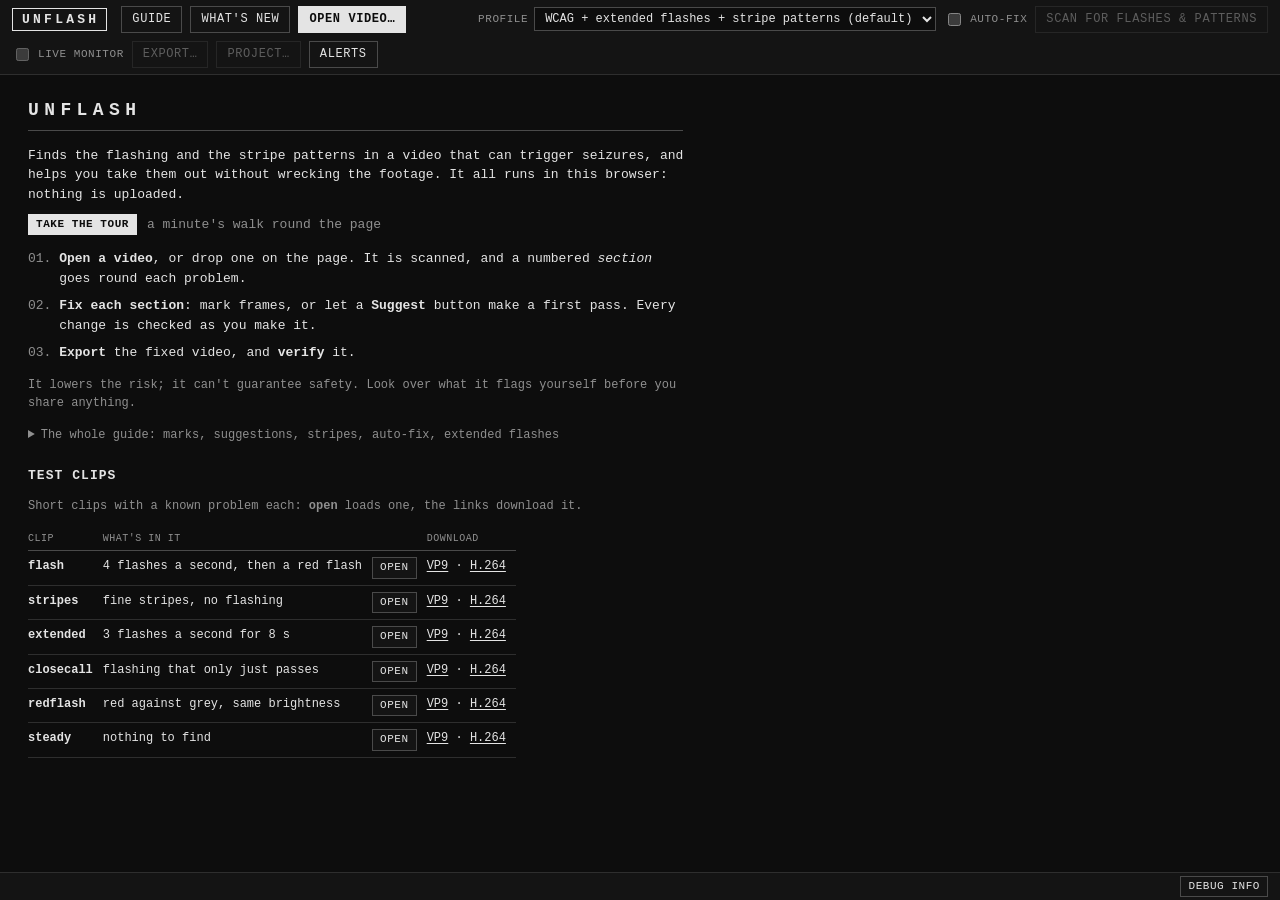
==== commit 55385b5d: "Close calls on the page: listed, marked, and in a section's check A scan's close calls are kept with" ====
--- a/web/index.html
+++ b/web/index.html
@@ -12,7 +12,8 @@
   <div class="brand" title="Unflash: WebGPU and WebAssembly">Unflash</div>
   <button id="btnHome" title="Show or hide the guide (it opens beside your work, and Esc closes it)">Guide</button>
   <button id="btnChanges" title="What has changed in Unflash, newest first">What's new<span id="changesDot" class="new-dot hidden"></span></button>
-  <label class="filebtn primary"><input type="file" id="fileInput" autocomplete="off" accept="video/*,.mp4,.m4v,.mov,.mkv,.webm,.3gp">Open video…</label>
+  <button id="btnUpdate" class="hidden" title="A newer version of Unflash is published: reload the page to use it. Your sections and marks come back when you open the video again.">new version: reload</button>
+  <label class="filebtn primary"><input type="file" id="fileInput" autocomplete="off" accept="video/*,.mp4,.m4v,.mov,.mkv,.webm,.3gp,.ts,.m2ts,.mts">Open video…</label>
   <div id="videoInfo" class="video-info"></div>
   <div class="spacer"></div>
   <label class="profile-label">Profile
@@ -133,7 +134,7 @@
         <div class="chart-head">
           <span id="chartTitle" class="chart-title"></span>
           <span class="spacer"></span>
-          <span id="chartSpan" class="size-switch chart-span hidden" title="How much of the video the chart shows, around the playhead">
+          <span id="chartSpan" class="size-switch hidden" title="How much of the video the chart shows, around the playhead">
             <button class="small" data-span="10">10 s</button><button class="small" data-span="30">30 s</button><button class="small" data-span="120">2 min</button><button class="small" data-span="0">all</button>
           </span>
         </div>
@@ -251,7 +252,7 @@
     <h1>Unflash</h1>
     <p class="lead">Finds the flashing and the stripe patterns in a video that can trigger seizures, and helps you take them out without wrecking the footage. It all runs in this browser: nothing is uploaded.</p>
     <p class="tour-offer"><button id="btnTour" class="small primary">Take the tour</button><span>a minute's walk round the page</span></p>
-    <div id="guideScreen" class="guide-screen">
+    <div class="guide-screen">
       <h2>The screen, part by part</h2>
       <div id="guideParts"></div>
       <h3>Keys</h3>
@@ -277,12 +278,12 @@
     <details id="guideMore" class="guide-more">
       <summary>The whole guide: marks, suggestions, stripes, auto-fix, extended flashes</summary>
       <ol>
-        <li><b>Open a video</b> (MP4, MOV, MKV or WebM), or drop one anywhere on the page. It is scanned straight away: every frame is decoded and pushed through the detector as fast as your GPU allows, and Unflash puts a numbered <i>section</i> around every problem it finds.</li>
+        <li><b>Open a video</b> (MP4, MOV, MKV, WebM, or a transport stream: .ts, .m2ts, .mts), or drop one anywhere on the page. It is scanned straight away: every frame is decoded and pushed through the detector as fast as your GPU allows, and Unflash puts a numbered <i>section</i> around every problem it finds.</li>
         <li><b>Open a section</b> (in the list on the left, or on the timeline). It prepares itself: its frames are decoded so every change can be checked the instant you make it. <b>Mark frames</b>: <b>R</b> removes a frame and shows the one before it in its place, <b>F</b> the one after, <b>E</b> holds a frame for a second, <b>B</b> blends it with the frames either side of it (the flash is toned down, not taken out). Press the same key again to take the mark off. <b>Ctrl+Z</b> undoes.</li>
         <li><b>Suggest</b> gives you a first pass to work from. <b>Keep dark</b> and <b>keep light</b> remove the frames that make the flashing, <b>fewest removals</b> as few of them as the rules allow (and where a picture would freeze for a while, lets frames back in at a rate that can't flash); <b>blend frames</b> removes nothing: it blends them with the frames around them, which lowers the contrast of the flash from frame to frame, not the picture's (turning the picture itself towards grey would take nearly all of it away before a full-screen flash passed), as little as passes; <b>reduce FPS</b> thins the section, starting at twice the rate that can never fail and stepping down until the check passes. They choose by brightness alone, so look at what they did: they can take out a line of subtitles or an image that matters. Mark such frames <b>K</b> (keep) first and the suggestions work around them.</li>
         <li><b>Watch it.</b> With a section open, the player plays that section with your marks applied, exactly as the export will render it; switch it to <i>original</i> to compare. It is small and dimmed to begin with (the size buttons and the dim switch are above it).</li>
         <li><b>Stripe patterns</b> (fine gratings, more than five light–dark pairs, high contrast, a quarter of the screen or more) can't be removed a frame at a time: tick <b>soften stripes</b> and the frames that carry them are blurred just enough, and only where the stripes are.</li>
-        <li><b>Export</b> writes the fixed video (only the stretches around the sections are re-encoded) and <b>Verify</b> scans it again.</li>
+        <li><b>Export</b> writes the fixed video (only the stretches around the sections you marked are re-encoded) and <b>Verify</b> scans it again.</li>
         <li><b>Auto-fix</b> (off unless you tick it in the header) does all of this unattended: the fewest removals, else keep dark, then keep light, then reduce FPS on every section, then the export and its check. Treat what it makes as a starting point; hand editing gives better results.</li>
         <li><b>Live monitor</b> puts a meter over the player: how much of the picture is flashing on the frame on screen.</li>
       </ol>
@@ -296,6 +297,7 @@
       <tr><td><b>flash</b></td><td title="A slow pan, then 4 flashes a second over the whole picture from 3.0 to 5.5 s and a red flash from 7.0 to 8.5 s: two WCAG failures, one section">4 flashes a second, then a red flash</td><td><button class="small" data-clip="flash.mp4">open</button></td><td><a href="clips/flash.mp4" download>VP9</a> · <a href="clips/flash_h264.mp4" download>H.264</a></td></tr>
       <tr><td><b>stripes</b></td><td title="The pan, then fine vertical stripes from 2 to 6 s and diagonal ones from 6 to 9 s: no flashing at all, one stripe-pattern section">fine stripes, no flashing</td><td><button class="small" data-clip="stripes.mp4">open</button></td><td><a href="clips/stripes.mp4" download>VP9</a> · <a href="clips/stripes_h264.mp4" download>H.264</a></td></tr>
       <tr><td><b>extended</b></td><td title="3 flashes a second for 8 s: passes WCAG, flagged as an extended flash by the default profile">3 flashes a second for 8 s</td><td><button class="small" data-clip="extended.mp4">open</button></td><td><a href="clips/extended.mp4" download>VP9</a> · <a href="clips/extended_h264.mp4" download>H.264</a></td></tr>
+      <tr><td><b>closecall</b></td><td title="3 flashes a second for 2 s, then 3 a second at a contrast only the stricter profile counts: passes, two close calls">flashing that only just passes</td><td><button class="small" data-clip="closecall.mp4">open</button></td><td><a href="clips/closecall.mp4" download>VP9</a> · <a href="clips/closecall_h264.mp4" download>H.264</a></td></tr>
       <tr><td><b>redflash</b></td><td title="The pan, then saturated red swapped for a grey of the same brightness 5 times a second from 2 s: no brightness flash at all, one red-flash failure">red against grey, same brightness</td><td><button class="small" data-clip="redflash.mp4">open</button></td><td><a href="clips/redflash.mp4" download>VP9</a> · <a href="clips/redflash_h264.mp4" download>H.264</a></td></tr>
       <tr><td><b>steady</b></td><td title="The pan alone: nothing to find">nothing to find</td><td><button class="small" data-clip="steady.mp4">open</button></td><td><a href="clips/steady.mp4" download>VP9</a> · <a href="clips/steady_h264.mp4" download>H.264</a></td></tr>
     </table>
@@ -319,7 +321,7 @@
       <select id="exportCodec"></select>
     </label>
     <p id="exportFormatNote" class="hint"></p>
-    <label title="Higher keeps the re-encoded frames closer to the original and makes a bigger file">Quality <input type="range" id="exportQuality" min="1" max="10" value="7"> <span id="exportQualityText">7</span> <span class="hint">(higher: closer to the original, bigger file)</span></label>
+    <label title="Higher keeps the re-encoded frames closer to the original and makes a bigger file">Quality <input type="range" id="exportQuality" min="1" max="10" value="7" autocomplete="off"> <span id="exportQualityText">7 of 10</span> <span class="hint">(higher: closer to the original, bigger file)</span></label>
     <p id="exportPlan" class="hint"></p>
     <p id="exportSize" class="hint"></p>
     <label class="export-name" title="The name the export is saved under (an .mp4 file)">Save as <input type="text" id="exportName" spellcheck="false" autocomplete="off"></label>
--- a/web/style.css
+++ b/web/style.css
@@ -10,6 +10,8 @@
   --fg: #e4e4e4; --fg2: #8f8f8f; --lit: #e4e4e4; --lit-fg: #0d0d0d;
   /* what the detector found, and what a mark does */
   --flash: #e8a33c; --red: #e04fb0; --pat: #3fc1c9; --ext: #7f9bff; --held: #4f8cff; --blend: #a782ff; --sel: #ffd84f;
+  /* close calls: flashing that passes, but only just */
+  --close: #c8b88a;
   /* tallies */
   --ok: #3dbb6a; --bad: #e0503f; --warn: #e8a33c;
   --mono: ui-monospace, "SF Mono", SFMono-Regular, Menlo, Consolas, "Liberation Mono", "DejaVu Sans Mono", monospace;
@@ -101,6 +103,17 @@
 .badge.kind-flash { border-color: var(--flash); color: var(--flash); }
 .badge.kind-red { border-color: var(--red); color: var(--red); }
 .badge.kind-pattern, .badge.pat { border-color: var(--pat); color: var(--pat); }
+.badge.close { border-color: var(--close); color: var(--close); }
+/* the close calls under the whole video in the section list */
+.close-calls { border-bottom: 1px solid var(--line); font-size: 11px; }
+.close-calls > summary { padding: 4px 10px 4px 12px; cursor: pointer; color: var(--close); list-style-position: inside; }
+.close-calls > summary:hover { background: var(--bg3); }
+.close-calls .cc-note { padding: 0 10px 4px 12px; color: var(--fg2); }
+.close-call { display: flex; gap: 6px; align-items: baseline; padding: 2px 10px 2px 12px; border-left: 3px solid var(--close); margin-left: 12px; }
+.close-call.strict { border-left-style: dashed; color: var(--fg2); }
+.close-call .cc-time { color: var(--fg); text-decoration: underline; text-underline-offset: 2px; cursor: pointer; font-variant-numeric: tabular-nums; background: none; border: 0; padding: 0; font-size: 11px; text-transform: none; letter-spacing: 0; }
+.close-call .cc-what { flex: 1; }
+.close-call button.small { font-size: 10px; padding: 0 5px; }
 
 /* ---- the player and the chart ---- */
 #stage { flex: 1; display: flex; flex-direction: column; min-width: 0; overflow: auto; }
@@ -142,11 +155,9 @@
 .chart-box { flex: 1; min-width: 0; }
 .chart-head { display: flex; align-items: center; gap: 8px; min-height: 22px; margin-bottom: 4px; }
 .chart-title { color: var(--fg); font-size: 11px; font-weight: 700; text-transform: uppercase; letter-spacing: .05em; }
-.chart-span button { padding: 1px 7px; }
 .chart-wrap { position: relative; }
 #chart { width: 100%; height: 200px; display: block; background: var(--bg); border: 1px solid var(--line2); cursor: pointer; }
 .chart-tip { position: absolute; top: 4px; pointer-events: none; background: var(--bg2); border: 1px solid var(--line2); padding: 2px 7px; font-size: 10px; color: var(--fg); white-space: nowrap; }
-.chart-tip.hidden { display: none; }
 .chart-hint { color: var(--fg2); font-size: 11px; margin-top: 4px; }
 .chart-hint .found-none { color: var(--ok); font-weight: 700; }
 
@@ -172,20 +183,19 @@
 .fps-row { display: flex; gap: 6px; align-items: center; margin-top: 4px; }
 .alerts-wrap { position: relative; display: inline-flex; }
 .alerts-menu { left: auto; right: 0; width: 300px; display: flex; flex-direction: column; gap: 6px; }
-.alerts-menu.hidden { display: none; }
 .project-menu { left: auto; right: 0; width: 320px; display: flex; flex-direction: column; gap: 8px; align-items: flex-start; }
-.project-menu.hidden { display: none; }
 .project-menu .fps-note { margin: 0; }
 .alerts-menu label.toggle { display: flex; align-items: flex-start; }
 .alerts-menu input[type=number] { width: 80px; }
 .alerts-menu button { align-self: flex-start; }
 .fps-note { color: var(--fg2); font-size: 11px; margin: 6px 0 0; }
 .ws-findings { margin: 6px 0 8px; display: flex; flex-direction: column; gap: 6px; }
-.ws-findings.hidden { display: none; }
 .finding { background: var(--bg2); border: 1px solid var(--line); border-left: 4px solid var(--flash); padding: 5px 10px; font-size: 12px; color: var(--fg); }
 .finding.red { border-left-color: var(--red); }
 .finding.extended { border-left-color: var(--ext); }
 .finding.pattern { border-left-color: var(--pat); }
+.finding.close { border-left-color: var(--close); }
+.finding.close.strict { border-left-style: dashed; color: var(--fg2); }
 .finding .how { color: var(--fg2); font-size: 11px; margin-top: 2px; }
 .finding button { margin-left: 8px; }
 
@@ -207,13 +217,13 @@
 .grid-actions { display: flex; gap: 6px; margin-left: auto; flex-wrap: wrap; }
 .grid-hint { color: var(--fg2); font-size: 11px; margin: 6px 0; }
 .frame-grid { display: grid; grid-template-columns: repeat(auto-fill, minmax(var(--thumb-min, 146px), 1fr)); gap: 6px; outline: none; }
-.thumb-size button { padding: 1px 7px; }
 .frame { position: relative; border: 2px solid transparent; background: var(--bg2); cursor: pointer; user-select: none; }
 .frame canvas { width: 100%; display: block; image-rendering: auto; }
 /* dimmed as the player is (its dim switch): a grid of flashing frames is bright, and they appear as they scroll into view */
 .frame-grid.dim .frame canvas { filter: brightness(.45); }
 .frame .fno { position: absolute; left: 3px; top: 3px; font-size: 10px; background: rgba(0, 0, 0, .75); padding: 0 4px; }
 .frame .ft { position: absolute; right: 3px; bottom: 3px; font-size: 10px; background: rgba(0, 0, 0, .75); padding: 0 4px; color: var(--fg2); }
+.frame .fv { position: absolute; right: 3px; top: 3px; font-size: 10px; background: rgba(0, 0, 0, .75); padding: 0 4px; color: var(--fg2); }
 .frame .fb { position: absolute; left: 3px; bottom: 3px; font-size: 10px; padding: 0 4px; background: var(--bad); color: var(--lit-fg); }
 .frame.flagged { box-shadow: inset 0 0 0 2px var(--flash); }
 .frame.flagged-red { box-shadow: inset 0 0 0 2px var(--red); }
@@ -233,10 +243,8 @@
    at most every 0.4 s (app.js), not a bright frame running round the grid */
 .frame.playing::before { content: ''; position: absolute; left: -2px; right: -2px; top: -2px; height: 3px; background: var(--fg2); pointer-events: none; }
 .viewer { position: fixed; inset: 0; z-index: 60; background: rgba(0, 0, 0, .9); display: flex; align-items: center; justify-content: center; }
-.viewer.hidden { display: none; }
 .viewer-box { display: flex; flex-direction: column; gap: 6px; max-width: 94vw; }
 .viewer-bar { display: flex; align-items: center; gap: 10px; color: var(--fg); font-size: 12px; }
-.viewer-bar .spacer { flex: 1; }
 #viewerCanvas { max-width: 94vw; max-height: 80vh; width: auto; height: auto; background: black; border: 1px solid var(--line); }
 #viewerCanvas.dim { filter: brightness(.45); }
 .viewer-hint { color: var(--fg2); font-size: 11px; }
@@ -254,7 +262,7 @@
 #welcome li::marker { color: var(--fg2); }
 .disclaimer, .note-extended, .support { color: var(--fg2); font-size: 12px; }
 .clips-head { font-size: 13px; margin: 22px 0 6px; }
-.clips-intro, .clips-note { color: var(--fg2); font-size: 12px; }
+.clips-intro { color: var(--fg2); font-size: 12px; }
 table.clips { border-collapse: collapse; font-size: 12px; margin: 6px 0; }
 table.clips th { text-align: left; color: var(--fg2); font-weight: 400; text-transform: uppercase; letter-spacing: .05em; font-size: 10px; padding: 4px 10px 4px 0; border-bottom: 1px solid var(--line2); }
 table.clips td { padding: 6px 10px 6px 0; border-bottom: 1px solid var(--line); vertical-align: top; }
@@ -308,7 +316,6 @@
 .tour-count { font-size: 10px; color: var(--fg2); text-transform: uppercase; letter-spacing: .08em; margin-bottom: 2px; }
 .tour-title { margin: 0 0 6px; font-size: 13px; }
 .tour-actions { display: flex; gap: 6px; align-items: center; margin-top: 12px; }
-.tour-actions .spacer { flex: 1; }
 .tour-skip { background: none; border-color: transparent; color: var(--fg2); padding-left: 0; }
 .tour-skip:hover { color: var(--fg); background: none; border-color: transparent; }
 .tour-arrow { position: absolute; width: 11px; height: 11px; background: var(--bg2); border: 1px solid var(--fg); transform: rotate(45deg); display: none; }
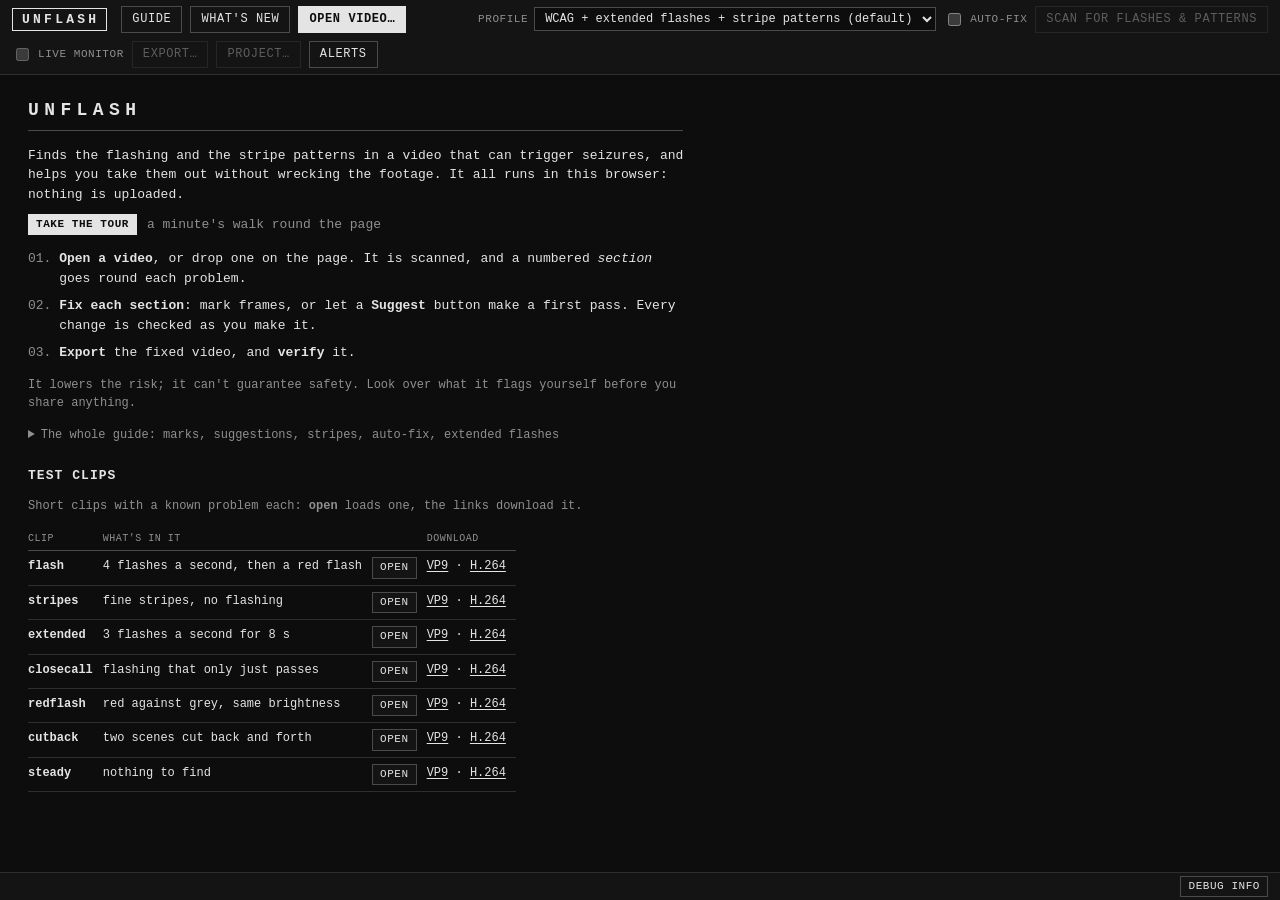
==== commit 0867e519: "Frames reordered: a stretch cut back and forth between two scenes, grouped A section can now show it" ====
--- a/web/index.html
+++ b/web/index.html
@@ -197,7 +197,7 @@
           <span class="group">
             <button id="btnUndo" class="small" title="Undo the last change to this section's marks (Ctrl+Z)" disabled>↶ undo</button>
             <button id="btnRedo" class="small" title="Redo (Ctrl+Shift+Z or Ctrl+Y)" disabled>↷ redo</button>
-            <button id="btnClearEdits" class="small" title="Take off every R, F, E and B mark in this section. K marks stay (select frames and press U to take those off).">clear all marks</button>
+            <button id="btnClearEdits" class="small" title="Take off every R, F, E and B mark in this section, and put its frames back in their own order. K marks stay (select frames and press U to take those off).">clear all marks</button>
           </span>
           <span class="group hidden" id="blendWrap">
             <label class="toggle" title="How far the frames marked B are blended with the frames either side of them: at 100% a flash is gone (a crossfade between its neighbours); less leaves some of it, and more of what it shows. The check, the section player and the export all use this.">blend <input type="range" id="blendStrength" min="5" max="100" step="5" value="80"> <span id="blendValue" class="rate">80%</span></label>
@@ -217,6 +217,7 @@
             <span class="chip removed" title="Removed. The badge says which frame shows in its place.">removed</span>
             <span class="chip extended" title="Held on screen for 1 second">held 1s</span>
             <span class="chip kept" title="Marked keep: the suggestions never remove or blend it (a subtitle, an image that matters)">keep</span>
+            <span class="chip moved" title="Moved: this place shows another frame of the section (G or [ ]). The badge says which">moved</span>
             <span class="chip blended" title="Blended with the frames either side of it (the flash toned down, nothing removed); the thumbnail shows the result">blended</span>
             <span class="chip flagged">in flash event</span>
             <span class="chip flagged-red">in red-flash event</span>
@@ -232,11 +233,15 @@
             <button id="btnMarkKeep" class="small" title="Keep the selected frames: the suggestions leave them alone">K: keep</button>
             <button id="btnMarkBlend" class="small" title="Lower the contrast of the selected frames: blend them with the frames either side of them (by the blend strength above), which takes a flash down without taking a frame out">B: blend</button>
             <button id="btnUnmark" class="small">U: unmark</button>
+            <button id="btnGroupScenes" class="small" title="For a stretch that cuts back and forth between two scenes, frame by frame: put its frames back as one scene and then the other (the scene of its first frame first), so the flashing between them becomes a single cut. Every frame stays and the stretch takes as long as it did; the marks go with their frames. Select the stretch first.">G: group by scene</button>
+            <button id="btnMoveEarlier" class="small" title="Move the selected frames one place earlier: the frame before them goes after them">[ move earlier</button>
+            <button id="btnMoveLater" class="small" title="Move the selected frames one place later: the frame after them goes before them">move later ]</button>
+            <button id="btnOriginalOrder" class="small hidden" title="Put every frame of this section back where it was decoded, its marks going with it">original order</button>
             <button id="btnViewFrame" class="small" title="The selected frame at full size, decoded from the file, to read a subtitle or look closer (also Z, or double-click a frame). ← → step through the frames.">view frame (Z)</button>
             <button id="btnSelectUnsafe" class="small danger hidden" title="Select the frames inside whatever is still failing">select unsafe frames</button>
           </div>
         </div>
-        <div class="grid-hint">Click to select · shift-click for everything in between · ctrl-click adds or removes one · Esc clears · <b>double-click</b> (or <b>Z</b>) shows a frame at full size, decoded from the file, to read a subtitle; S to XL above make the thumbnails bigger. <b>R</b> removes a frame and shows the one before it, <b>F</b> shows the one after, <b>E</b> holds a frame for a second, <b>K</b> keeps it out of the suggestions' reach, <b>B</b> blends it with the frames either side (the flash toned down, nothing removed); press the same key again to take the mark off (<b>U</b> clears every mark). <b>Ctrl+Z</b> undoes. Every change is checked as you make it, and <b>▶ play</b> shows it.</div>
+        <div class="grid-hint">Click to select · shift-click for everything in between · ctrl-click adds or removes one · Esc clears · <b>double-click</b> (or <b>Z</b>) shows a frame at full size, decoded from the file, to read a subtitle; S to XL above make the thumbnails bigger. <b>R</b> removes a frame and shows the one before it, <b>F</b> shows the one after, <b>E</b> holds a frame for a second, <b>K</b> keeps it out of the suggestions' reach, <b>B</b> blends it with the frames either side (the flash toned down, nothing removed); <b>G</b> puts a stretch that cuts back and forth between two scenes back as one scene then the other, and <b>[</b> <b>]</b> move frames a place earlier or later; press the same key again to take the mark off (<b>U</b> clears every mark). <b>Ctrl+Z</b> undoes. Every change is checked as you make it, and <b>▶ play</b> shows it.</div>
         <div id="frameGrid" class="frame-grid" tabindex="0"></div>
       </div>
     </section>
@@ -261,6 +266,8 @@
         <tr><td><kbd>E</kbd></td><td>hold a frame on screen a second</td></tr>
         <tr><td><kbd>K</kbd></td><td>keep: the suggestions leave it alone</td></tr>
         <tr><td><kbd>B</kbd></td><td>blend with the frames either side</td></tr>
+        <tr><td><kbd>G</kbd></td><td>group by scene: a stretch cutting back and forth between two scenes becomes one scene, then the other</td></tr>
+        <tr><td><kbd>[</kbd> <kbd>]</kbd></td><td>move the selected frames a place earlier or later</td></tr>
         <tr><td><kbd>U</kbd></td><td>take every mark off (the same key again takes that one off)</td></tr>
         <tr><td><kbd>Z</kbd>, double-click</td><td>the frame at full size</td></tr>
         <tr><td><kbd>←</kbd> <kbd>→</kbd></td><td>step through the frames (with Shift, ten at a time)</td></tr>
@@ -299,6 +306,7 @@
       <tr><td><b>extended</b></td><td title="3 flashes a second for 8 s: passes WCAG, flagged as an extended flash by the default profile">3 flashes a second for 8 s</td><td><button class="small" data-clip="extended.mp4">open</button></td><td><a href="clips/extended.mp4" download>VP9</a> · <a href="clips/extended_h264.mp4" download>H.264</a></td></tr>
       <tr><td><b>closecall</b></td><td title="3 flashes a second for 2 s, then 3 a second at a contrast only the stricter profile counts: passes, two close calls">flashing that only just passes</td><td><button class="small" data-clip="closecall.mp4">open</button></td><td><a href="clips/closecall.mp4" download>VP9</a> · <a href="clips/closecall_h264.mp4" download>H.264</a></td></tr>
       <tr><td><b>redflash</b></td><td title="The pan, then saturated red swapped for a grey of the same brightness 5 times a second from 2 s: no brightness flash at all, one red-flash failure">red against grey, same brightness</td><td><button class="small" data-clip="redflash.mp4">open</button></td><td><a href="clips/redflash.mp4" download>VP9</a> · <a href="clips/redflash_h264.mp4" download>H.264</a></td></tr>
+      <tr><td><b>cutback</b></td><td title="The pan, and from 3 to 5 s a bright scene cut in every other pair of frames: one flash failure, which group by scene (G) takes out without losing a frame">two scenes cut back and forth</td><td><button class="small" data-clip="cutback.mp4">open</button></td><td><a href="clips/cutback.mp4" download>VP9</a> · <a href="clips/cutback_h264.mp4" download>H.264</a></td></tr>
       <tr><td><b>steady</b></td><td title="The pan alone: nothing to find">nothing to find</td><td><button class="small" data-clip="steady.mp4">open</button></td><td><a href="clips/steady.mp4" download>VP9</a> · <a href="clips/steady_h264.mp4" download>H.264</a></td></tr>
     </table>
     <p id="support" class="support"></p>
--- a/web/style.css
+++ b/web/style.css
@@ -9,7 +9,7 @@
   --bg: #0d0d0d; --bg2: #141414; --bg3: #1e1e1e; --line: #2e2e2e; --line2: #4a4a4a;
   --fg: #e4e4e4; --fg2: #8f8f8f; --lit: #e4e4e4; --lit-fg: #0d0d0d;
   /* what the detector found, and what a mark does */
-  --flash: #e8a33c; --red: #e04fb0; --pat: #3fc1c9; --ext: #7f9bff; --held: #4f8cff; --blend: #a782ff; --sel: #ffd84f;
+  --flash: #e8a33c; --red: #e04fb0; --pat: #3fc1c9; --ext: #7f9bff; --held: #4f8cff; --blend: #a782ff; --moved: #63d39b; --sel: #ffd84f;
   /* close calls: flashing that passes, but only just */
   --close: #c8b88a;
   /* tallies */
@@ -214,6 +214,7 @@
 .chip.selected { border-color: var(--sel); color: var(--sel); }
 .chip.kept { border-color: var(--ok); color: var(--ok); }
 .chip.blended { border-color: var(--blend); color: var(--blend); }
+.chip.moved { border-color: var(--moved); color: var(--moved); }
 .grid-actions { display: flex; gap: 6px; margin-left: auto; flex-wrap: wrap; }
 .grid-hint { color: var(--fg2); font-size: 11px; margin: 6px 0; }
 .frame-grid { display: grid; grid-template-columns: repeat(auto-fill, minmax(var(--thumb-min, 146px), 1fr)); gap: 6px; outline: none; }
@@ -235,6 +236,10 @@
 .frame.extended { border-color: var(--held); }
 .frame.blended { border-color: var(--blend); }
 .frame.blended .fb { background: var(--blend); color: var(--lit-fg); }
+/* moved by a reorder: the badge names the frame it shows */
+.frame.moved { border-color: var(--moved); }
+.frame.moved .fb { background: var(--moved); color: var(--lit-fg); }
+.frame.moved.removed .fb { background: var(--bad); }
 #blendStrength { width: 110px; accent-color: var(--blend); }
 .frame.selected { outline: 2px solid var(--sel); outline-offset: -1px; }
 .frame.kept .fno { background: var(--ok); color: var(--lit-fg); }
